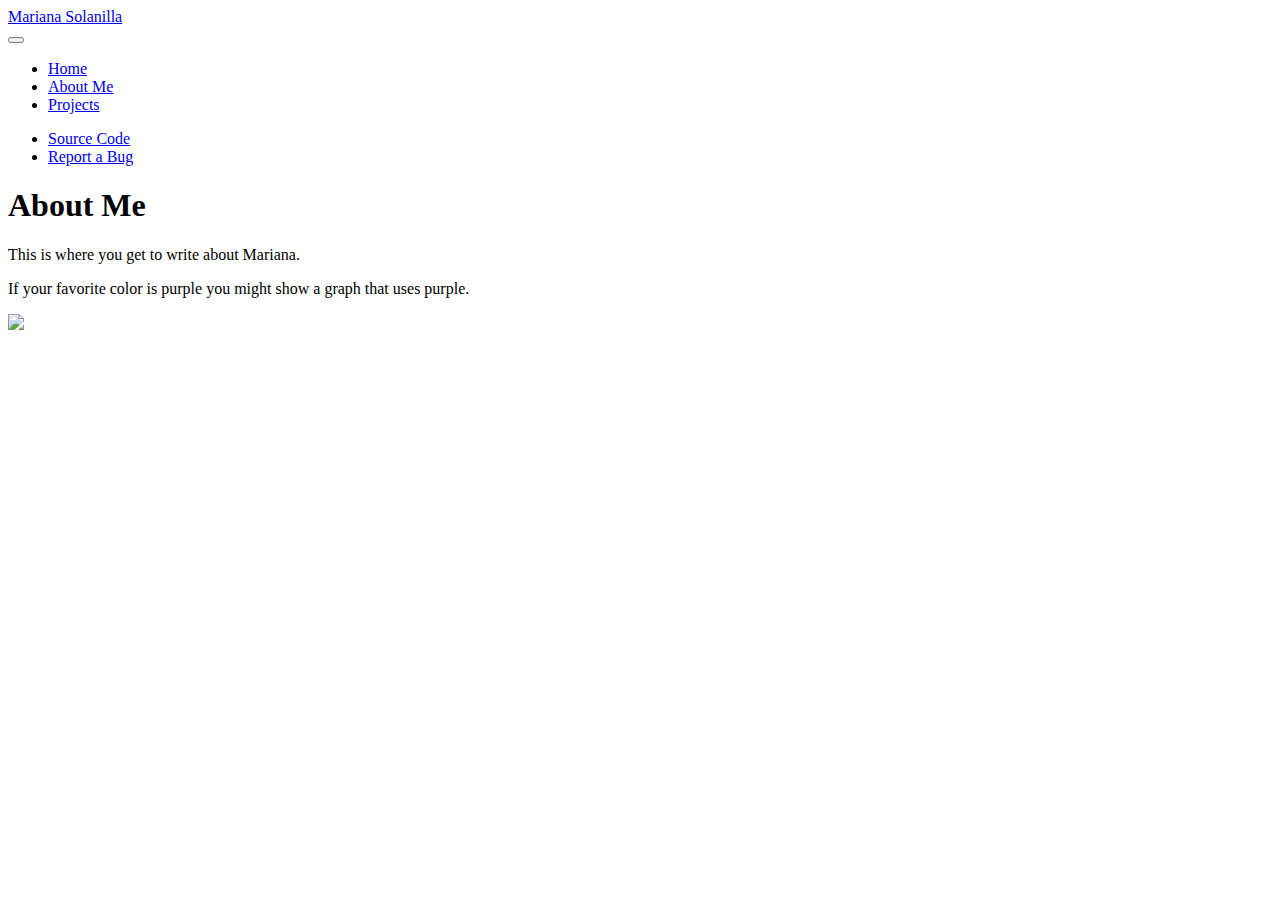
==== docs/about.html @ 45314c41 "dr. a" ====
<!DOCTYPE html>
<html xmlns="http://www.w3.org/1999/xhtml" lang="en" xml:lang="en"><head>

<meta charset="utf-8">
<meta name="generator" content="quarto-1.3.433">

<meta name="viewport" content="width=device-width, initial-scale=1.0, user-scalable=yes">


<title>Mariana Solanilla - About Me</title>
<style>
code{white-space: pre-wrap;}
span.smallcaps{font-variant: small-caps;}
div.columns{display: flex; gap: min(4vw, 1.5em);}
div.column{flex: auto; overflow-x: auto;}
div.hanging-indent{margin-left: 1.5em; text-indent: -1.5em;}
ul.task-list{list-style: none;}
ul.task-list li input[type="checkbox"] {
  width: 0.8em;
  margin: 0 0.8em 0.2em -1em; /* quarto-specific, see https://github.com/quarto-dev/quarto-cli/issues/4556 */ 
  vertical-align: middle;
}
</style>


<script src="site_libs/quarto-nav/quarto-nav.js"></script>
<script src="site_libs/quarto-nav/headroom.min.js"></script>
<script src="site_libs/clipboard/clipboard.min.js"></script>
<script src="site_libs/quarto-search/autocomplete.umd.js"></script>
<script src="site_libs/quarto-search/fuse.min.js"></script>
<script src="site_libs/quarto-search/quarto-search.js"></script>
<meta name="quarto:offset" content="./">
<script src="site_libs/quarto-html/quarto.js"></script>
<script src="site_libs/quarto-html/popper.min.js"></script>
<script src="site_libs/quarto-html/tippy.umd.min.js"></script>
<script src="site_libs/quarto-html/anchor.min.js"></script>
<link href="site_libs/quarto-html/tippy.css" rel="stylesheet">
<link href="site_libs/quarto-html/quarto-syntax-highlighting.css" rel="stylesheet" id="quarto-text-highlighting-styles">
<script src="site_libs/bootstrap/bootstrap.min.js"></script>
<link href="site_libs/bootstrap/bootstrap-icons.css" rel="stylesheet">
<link href="site_libs/bootstrap/bootstrap.min.css" rel="stylesheet" id="quarto-bootstrap" data-mode="light">
<script id="quarto-search-options" type="application/json">{
  "location": "navbar",
  "copy-button": false,
  "collapse-after": 3,
  "panel-placement": "end",
  "type": "overlay",
  "limit": 20,
  "language": {
    "search-no-results-text": "No results",
    "search-matching-documents-text": "matching documents",
    "search-copy-link-title": "Copy link to search",
    "search-hide-matches-text": "Hide additional matches",
    "search-more-match-text": "more match in this document",
    "search-more-matches-text": "more matches in this document",
    "search-clear-button-title": "Clear",
    "search-detached-cancel-button-title": "Cancel",
    "search-submit-button-title": "Submit",
    "search-label": "Search"
  }
}</script>


<link rel="stylesheet" href="styles.css">
</head>

<body class="nav-fixed">

<div id="quarto-search-results"></div>
  <header id="quarto-header" class="headroom fixed-top">
    <nav class="navbar navbar-expand-lg navbar-dark ">
      <div class="navbar-container container-fluid">
      <div class="navbar-brand-container">
    <a class="navbar-brand" href="./index.html">
    <span class="navbar-title">Mariana Solanilla</span>
    </a>
  </div>
            <div id="quarto-search" class="" title="Search"></div>
          <button class="navbar-toggler" type="button" data-bs-toggle="collapse" data-bs-target="#navbarCollapse" aria-controls="navbarCollapse" aria-expanded="false" aria-label="Toggle navigation" onclick="if (window.quartoToggleHeadroom) { window.quartoToggleHeadroom(); }">
  <span class="navbar-toggler-icon"></span>
</button>
          <div class="collapse navbar-collapse" id="navbarCollapse">
            <ul class="navbar-nav navbar-nav-scroll me-auto">
  <li class="nav-item">
    <a class="nav-link" href="./index.html" rel="" target="">
 <span class="menu-text">Home</span></a>
  </li>  
  <li class="nav-item">
    <a class="nav-link active" href="./about.html" rel="" target="" aria-current="page">
 <span class="menu-text">About Me</span></a>
  </li>  
  <li class="nav-item">
    <a class="nav-link" href="./project.html" rel="" target="">
 <span class="menu-text">Projects</span></a>
  </li>  
</ul>
            <div class="quarto-navbar-tools ms-auto tools-wide">
    <a href="https://www.mountainproject.com/area/112001458/the-dump" rel="" title="" class="quarto-navigation-tool px-1" aria-label=""><i class="bi bi-trash"></i></a>
    <a href="https://x.com" rel="" title="" class="quarto-navigation-tool px-1" aria-label=""><i class="bi bi-twitter"></i></a>
    <a href="https://www.linkedin.com/" rel="" title="" class="quarto-navigation-tool px-1" aria-label=""><i class="bi bi-linkedin"></i></a>
    <div class="dropdown">
      <a href="" title="" id="quarto-navigation-tool-dropdown-0" class="quarto-navigation-tool dropdown-toggle px-1" data-bs-toggle="dropdown" aria-expanded="false" aria-label=""><i class="bi bi-github"></i></a>
      <ul class="dropdown-menu dropdown-menu-end" aria-labelledby="quarto-navigation-tool-dropdown-0">
          <li>
            <a class="dropdown-item quarto-navbar-tools ms-auto-item" href="https://github.com">
            Source Code
            </a>
          </li>
          <li>
            <a class="dropdown-item quarto-navbar-tools ms-auto-item" href="https://github.com">
            Report a Bug
            </a>
          </li>
      </ul>
    </div>
</div>
          </div> <!-- /navcollapse -->
      </div> <!-- /container-fluid -->
    </nav>
</header>
<!-- content -->
<div id="quarto-content" class="quarto-container page-columns page-rows-contents page-layout-article page-navbar">
<!-- sidebar -->
<!-- margin-sidebar -->
    <div id="quarto-margin-sidebar" class="sidebar margin-sidebar">
        
    </div>
<!-- main -->
<main class="content" id="quarto-document-content">

<header id="title-block-header" class="quarto-title-block default">
<div class="quarto-title">
<h1 class="title">About Me</h1>
</div>



<div class="quarto-title-meta">

    
  
    
  </div>
  

</header>

<p>This is where you get to write about Mariana.</p>
<p>If your favorite color is purple you might show a graph that uses purple.</p>
<div class="cell">
<div class="cell-output-display">
<p><img src="about_files/figure-html/unnamed-chunk-1-1.png" class="img-fluid" width="672"></p>
</div>
</div>



</main> <!-- /main -->
<script id="quarto-html-after-body" type="application/javascript">
window.document.addEventListener("DOMContentLoaded", function (event) {
  const toggleBodyColorMode = (bsSheetEl) => {
    const mode = bsSheetEl.getAttribute("data-mode");
    const bodyEl = window.document.querySelector("body");
    if (mode === "dark") {
      bodyEl.classList.add("quarto-dark");
      bodyEl.classList.remove("quarto-light");
    } else {
      bodyEl.classList.add("quarto-light");
      bodyEl.classList.remove("quarto-dark");
    }
  }
  const toggleBodyColorPrimary = () => {
    const bsSheetEl = window.document.querySelector("link#quarto-bootstrap");
    if (bsSheetEl) {
      toggleBodyColorMode(bsSheetEl);
    }
  }
  toggleBodyColorPrimary();  
  const icon = "";
  const anchorJS = new window.AnchorJS();
  anchorJS.options = {
    placement: 'right',
    icon: icon
  };
  anchorJS.add('.anchored');
  const isCodeAnnotation = (el) => {
    for (const clz of el.classList) {
      if (clz.startsWith('code-annotation-')) {                     
        return true;
      }
    }
    return false;
  }
  const clipboard = new window.ClipboardJS('.code-copy-button', {
    text: function(trigger) {
      const codeEl = trigger.previousElementSibling.cloneNode(true);
      for (const childEl of codeEl.children) {
        if (isCodeAnnotation(childEl)) {
          childEl.remove();
        }
      }
      return codeEl.innerText;
    }
  });
  clipboard.on('success', function(e) {
    // button target
    const button = e.trigger;
    // don't keep focus
    button.blur();
    // flash "checked"
    button.classList.add('code-copy-button-checked');
    var currentTitle = button.getAttribute("title");
    button.setAttribute("title", "Copied!");
    let tooltip;
    if (window.bootstrap) {
      button.setAttribute("data-bs-toggle", "tooltip");
      button.setAttribute("data-bs-placement", "left");
      button.setAttribute("data-bs-title", "Copied!");
      tooltip = new bootstrap.Tooltip(button, 
        { trigger: "manual", 
          customClass: "code-copy-button-tooltip",
          offset: [0, -8]});
      tooltip.show();    
    }
    setTimeout(function() {
      if (tooltip) {
        tooltip.hide();
        button.removeAttribute("data-bs-title");
        button.removeAttribute("data-bs-toggle");
        button.removeAttribute("data-bs-placement");
      }
      button.setAttribute("title", currentTitle);
      button.classList.remove('code-copy-button-checked');
    }, 1000);
    // clear code selection
    e.clearSelection();
  });
  function tippyHover(el, contentFn) {
    const config = {
      allowHTML: true,
      content: contentFn,
      maxWidth: 500,
      delay: 100,
      arrow: false,
      appendTo: function(el) {
          return el.parentElement;
      },
      interactive: true,
      interactiveBorder: 10,
      theme: 'quarto',
      placement: 'bottom-start'
    };
    window.tippy(el, config); 
  }
  const noterefs = window.document.querySelectorAll('a[role="doc-noteref"]');
  for (var i=0; i<noterefs.length; i++) {
    const ref = noterefs[i];
    tippyHover(ref, function() {
      // use id or data attribute instead here
      let href = ref.getAttribute('data-footnote-href') || ref.getAttribute('href');
      try { href = new URL(href).hash; } catch {}
      const id = href.replace(/^#\/?/, "");
      const note = window.document.getElementById(id);
      return note.innerHTML;
    });
  }
      let selectedAnnoteEl;
      const selectorForAnnotation = ( cell, annotation) => {
        let cellAttr = 'data-code-cell="' + cell + '"';
        let lineAttr = 'data-code-annotation="' +  annotation + '"';
        const selector = 'span[' + cellAttr + '][' + lineAttr + ']';
        return selector;
      }
      const selectCodeLines = (annoteEl) => {
        const doc = window.document;
        const targetCell = annoteEl.getAttribute("data-target-cell");
        const targetAnnotation = annoteEl.getAttribute("data-target-annotation");
        const annoteSpan = window.document.querySelector(selectorForAnnotation(targetCell, targetAnnotation));
        const lines = annoteSpan.getAttribute("data-code-lines").split(",");
        const lineIds = lines.map((line) => {
          return targetCell + "-" + line;
        })
        let top = null;
        let height = null;
        let parent = null;
        if (lineIds.length > 0) {
            //compute the position of the single el (top and bottom and make a div)
            const el = window.document.getElementById(lineIds[0]);
            top = el.offsetTop;
            height = el.offsetHeight;
            parent = el.parentElement.parentElement;
          if (lineIds.length > 1) {
            const lastEl = window.document.getElementById(lineIds[lineIds.length - 1]);
            const bottom = lastEl.offsetTop + lastEl.offsetHeight;
            height = bottom - top;
          }
          if (top !== null && height !== null && parent !== null) {
            // cook up a div (if necessary) and position it 
            let div = window.document.getElementById("code-annotation-line-highlight");
            if (div === null) {
              div = window.document.createElement("div");
              div.setAttribute("id", "code-annotation-line-highlight");
              div.style.position = 'absolute';
              parent.appendChild(div);
            }
            div.style.top = top - 2 + "px";
            div.style.height = height + 4 + "px";
            let gutterDiv = window.document.getElementById("code-annotation-line-highlight-gutter");
            if (gutterDiv === null) {
              gutterDiv = window.document.createElement("div");
              gutterDiv.setAttribute("id", "code-annotation-line-highlight-gutter");
              gutterDiv.style.position = 'absolute';
              const codeCell = window.document.getElementById(targetCell);
              const gutter = codeCell.querySelector('.code-annotation-gutter');
              gutter.appendChild(gutterDiv);
            }
            gutterDiv.style.top = top - 2 + "px";
            gutterDiv.style.height = height + 4 + "px";
          }
          selectedAnnoteEl = annoteEl;
        }
      };
      const unselectCodeLines = () => {
        const elementsIds = ["code-annotation-line-highlight", "code-annotation-line-highlight-gutter"];
        elementsIds.forEach((elId) => {
          const div = window.document.getElementById(elId);
          if (div) {
            div.remove();
          }
        });
        selectedAnnoteEl = undefined;
      };
      // Attach click handler to the DT
      const annoteDls = window.document.querySelectorAll('dt[data-target-cell]');
      for (const annoteDlNode of annoteDls) {
        annoteDlNode.addEventListener('click', (event) => {
          const clickedEl = event.target;
          if (clickedEl !== selectedAnnoteEl) {
            unselectCodeLines();
            const activeEl = window.document.querySelector('dt[data-target-cell].code-annotation-active');
            if (activeEl) {
              activeEl.classList.remove('code-annotation-active');
            }
            selectCodeLines(clickedEl);
            clickedEl.classList.add('code-annotation-active');
          } else {
            // Unselect the line
            unselectCodeLines();
            clickedEl.classList.remove('code-annotation-active');
          }
        });
      }
  const findCites = (el) => {
    const parentEl = el.parentElement;
    if (parentEl) {
      const cites = parentEl.dataset.cites;
      if (cites) {
        return {
          el,
          cites: cites.split(' ')
        };
      } else {
        return findCites(el.parentElement)
      }
    } else {
      return undefined;
    }
  };
  var bibliorefs = window.document.querySelectorAll('a[role="doc-biblioref"]');
  for (var i=0; i<bibliorefs.length; i++) {
    const ref = bibliorefs[i];
    const citeInfo = findCites(ref);
    if (citeInfo) {
      tippyHover(citeInfo.el, function() {
        var popup = window.document.createElement('div');
        citeInfo.cites.forEach(function(cite) {
          var citeDiv = window.document.createElement('div');
          citeDiv.classList.add('hanging-indent');
          citeDiv.classList.add('csl-entry');
          var biblioDiv = window.document.getElementById('ref-' + cite);
          if (biblioDiv) {
            citeDiv.innerHTML = biblioDiv.innerHTML;
          }
          popup.appendChild(citeDiv);
        });
        return popup.innerHTML;
      });
    }
  }
});
</script>
</div> <!-- /content -->



</body></html>
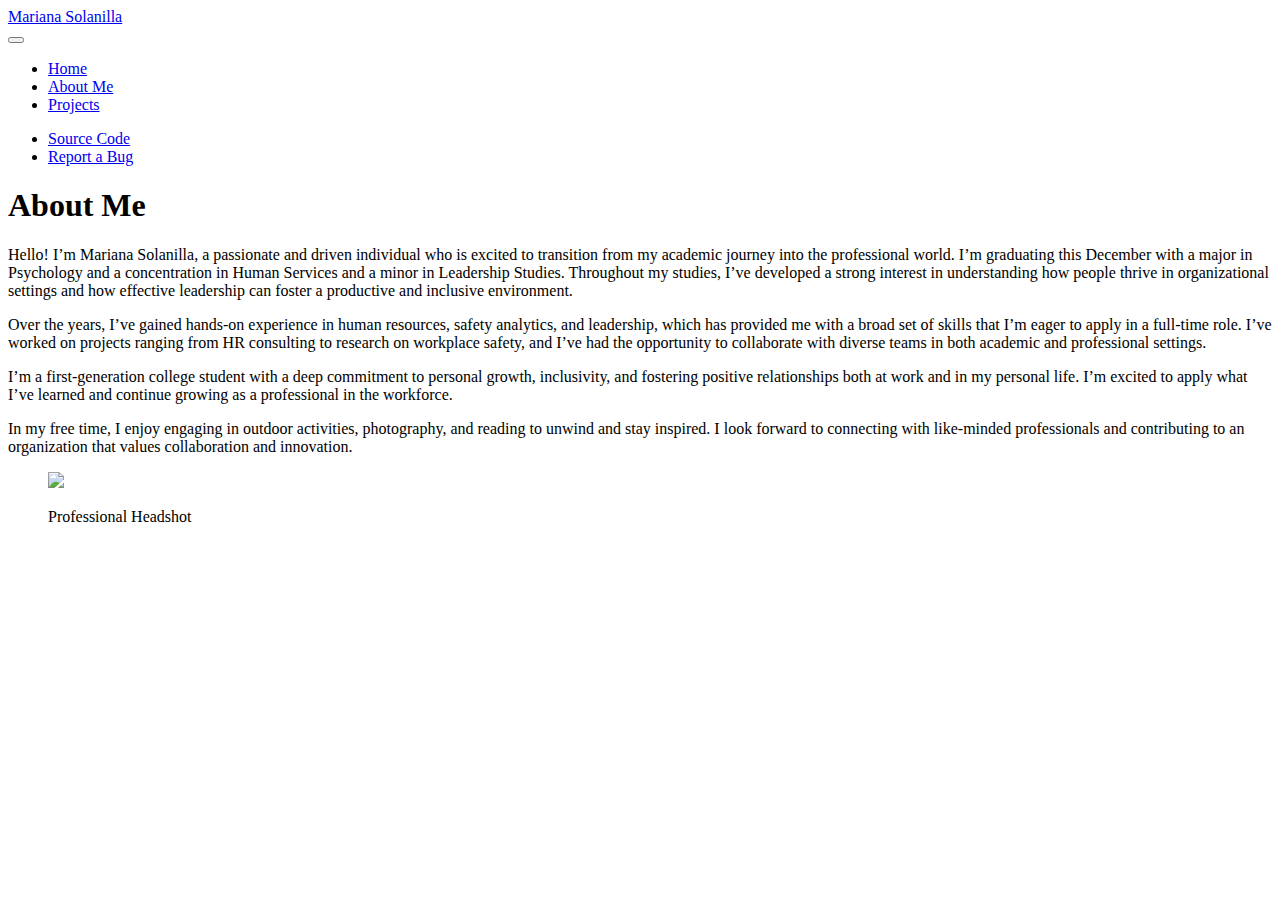
==== commit 7345ab7a: "tw" ====
--- a/docs/about.html
+++ b/docs/about.html
@@ -145,12 +145,15 @@
 
 </header>
 
-<p>This is where you get to write about Mariana.</p>
-<p>If your favorite color is purple you might show a graph that uses purple.</p>
-<div class="cell">
-<div class="cell-output-display">
-<p><img src="about_files/figure-html/unnamed-chunk-1-1.png" class="img-fluid" width="672"></p>
-</div>
+<p>Hello! I’m Mariana Solanilla, a passionate and driven individual who is excited to transition from my academic journey into the professional world. I’m graduating this December with a major in Psychology and a concentration in Human Services and a minor in Leadership Studies. Throughout my studies, I’ve developed a strong interest in understanding how people thrive in organizational settings and how effective leadership can foster a productive and inclusive environment.</p>
+<p>Over the years, I’ve gained hands-on experience in human resources, safety analytics, and leadership, which has provided me with a broad set of skills that I’m eager to apply in a full-time role. I’ve worked on projects ranging from HR consulting to research on workplace safety, and I’ve had the opportunity to collaborate with diverse teams in both academic and professional settings.</p>
+<p>I’m a first-generation college student with a deep commitment to personal growth, inclusivity, and fostering positive relationships both at work and in my personal life. I’m excited to apply what I’ve learned and continue growing as a professional in the workforce.</p>
+<p>In my free time, I enjoy engaging in outdoor activities, photography, and reading to unwind and stay inspired. I look forward to connecting with like-minded professionals and contributing to an organization that values collaboration and innovation.</p>
+<div class="quarto-figure quarto-figure-center">
+<figure class="figure">
+<p><img src="https://mathr.appstate.edu/s/11398e7971f15d9a360eb/files/git_repos/solanillam/231005_SDC_MarianaSolanilla_9164.jpg" class="img-fluid figure-img"></p>
+<figcaption class="figure-caption">Professional Headshot</figcaption>
+</figure>
 </div>
 
 
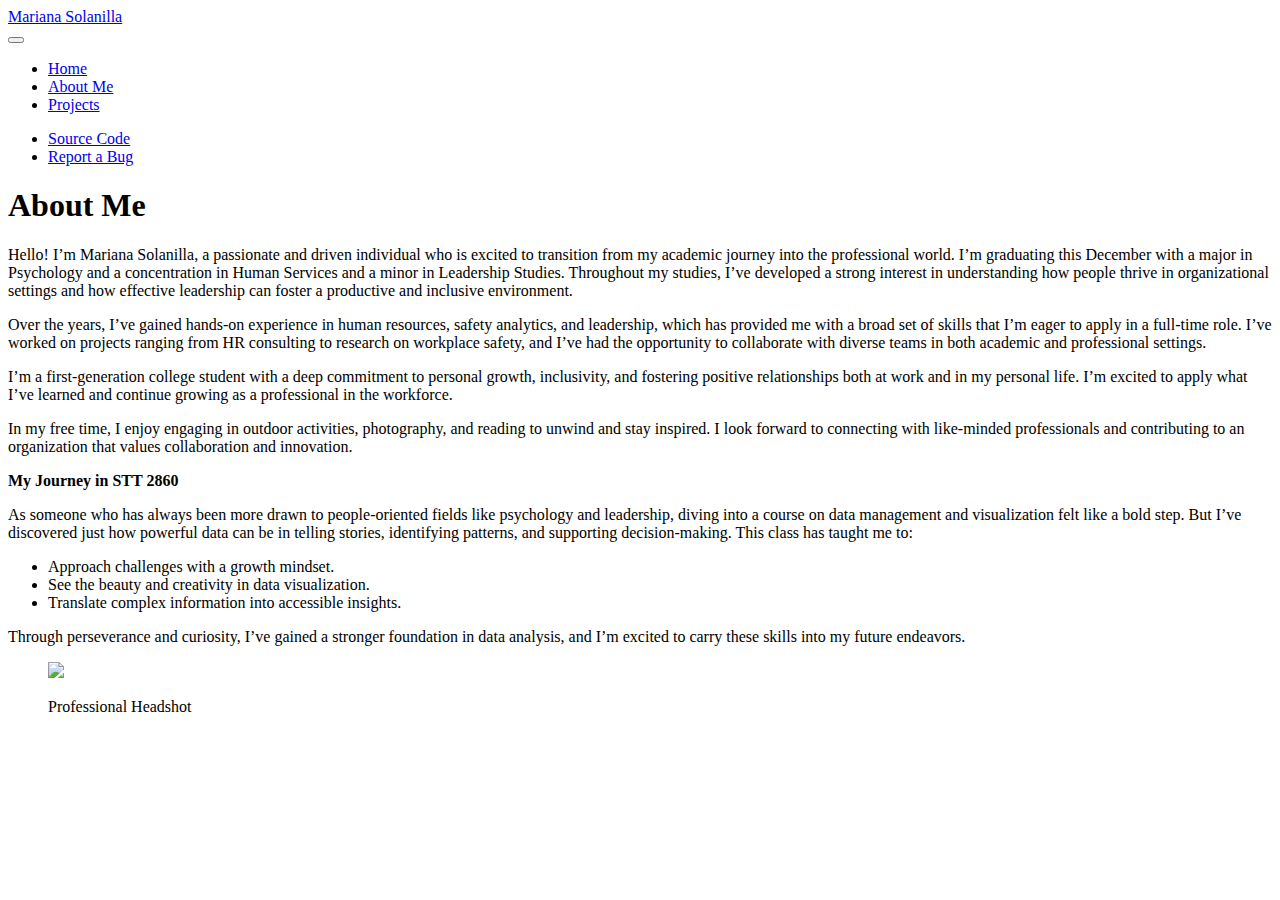
==== commit 72f30a2e: "tw" ====
--- a/docs/about.html
+++ b/docs/about.html
@@ -149,6 +149,14 @@
 <p>Over the years, I’ve gained hands-on experience in human resources, safety analytics, and leadership, which has provided me with a broad set of skills that I’m eager to apply in a full-time role. I’ve worked on projects ranging from HR consulting to research on workplace safety, and I’ve had the opportunity to collaborate with diverse teams in both academic and professional settings.</p>
 <p>I’m a first-generation college student with a deep commitment to personal growth, inclusivity, and fostering positive relationships both at work and in my personal life. I’m excited to apply what I’ve learned and continue growing as a professional in the workforce.</p>
 <p>In my free time, I enjoy engaging in outdoor activities, photography, and reading to unwind and stay inspired. I look forward to connecting with like-minded professionals and contributing to an organization that values collaboration and innovation.</p>
+<p><strong>My Journey in STT 2860</strong></p>
+<p>As someone who has always been more drawn to people-oriented fields like psychology and leadership, diving into a course on data management and visualization felt like a bold step. But I’ve discovered just how powerful data can be in telling stories, identifying patterns, and supporting decision-making. This class has taught me to:</p>
+<ul>
+<li>Approach challenges with a growth mindset.</li>
+<li>See the beauty and creativity in data visualization.</li>
+<li>Translate complex information into accessible insights.</li>
+</ul>
+<p>Through perseverance and curiosity, I’ve gained a stronger foundation in data analysis, and I’m excited to carry these skills into my future endeavors.</p>
 <div class="quarto-figure quarto-figure-center">
 <figure class="figure">
 <p><img src="https://mathr.appstate.edu/s/11398e7971f15d9a360eb/files/git_repos/solanillam/231005_SDC_MarianaSolanilla_9164.jpg" class="img-fluid figure-img"></p>
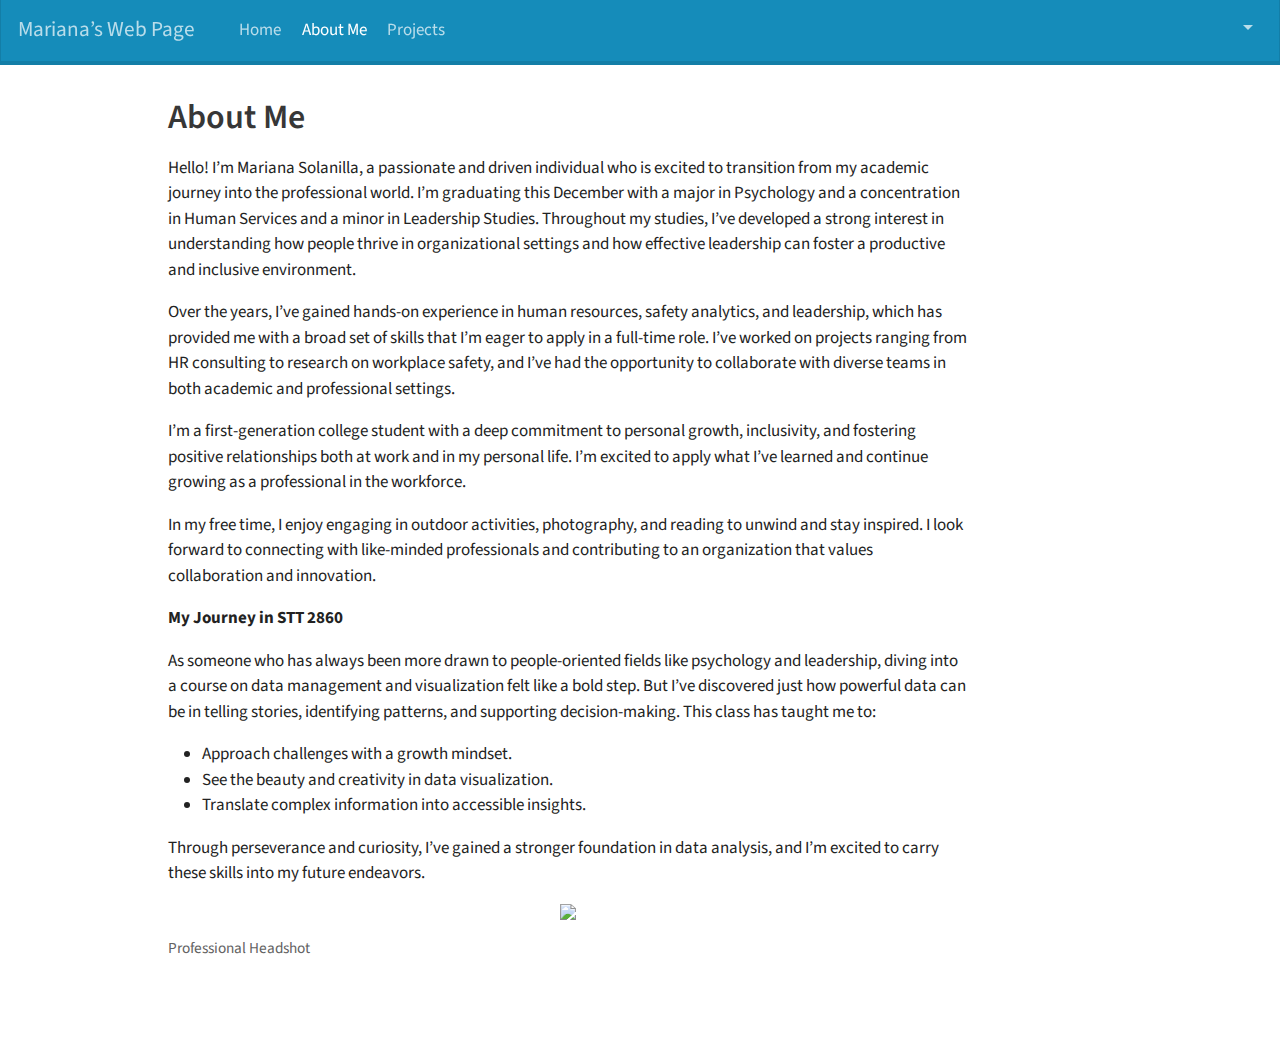
==== commit 07d4f3a9: "tw" ====
--- a/docs/about.html
+++ b/docs/about.html
@@ -7,7 +7,7 @@
 <meta name="viewport" content="width=device-width, initial-scale=1.0, user-scalable=yes">
 
 
-<title>Mariana Solanilla - About Me</title>
+<title>Mariana’s Web Page - About Me</title>
 <style>
 code{white-space: pre-wrap;}
 span.smallcaps{font-variant: small-caps;}
@@ -72,7 +72,7 @@
       <div class="navbar-container container-fluid">
       <div class="navbar-brand-container">
     <a class="navbar-brand" href="./index.html">
-    <span class="navbar-title">Mariana Solanilla</span>
+    <span class="navbar-title">Mariana’s Web Page</span>
     </a>
   </div>
             <div id="quarto-search" class="" title="Search"></div>
@@ -97,17 +97,17 @@
             <div class="quarto-navbar-tools ms-auto tools-wide">
     <a href="https://www.mountainproject.com/area/112001458/the-dump" rel="" title="" class="quarto-navigation-tool px-1" aria-label=""><i class="bi bi-trash"></i></a>
     <a href="https://x.com" rel="" title="" class="quarto-navigation-tool px-1" aria-label=""><i class="bi bi-twitter"></i></a>
-    <a href="https://www.linkedin.com/" rel="" title="" class="quarto-navigation-tool px-1" aria-label=""><i class="bi bi-linkedin"></i></a>
+    <a href="https://www.linkedin.com/in/mariana-solanilla-116bba1ab/" rel="" title="" class="quarto-navigation-tool px-1" aria-label=""><i class="bi bi-linkedin"></i></a>
     <div class="dropdown">
       <a href="" title="" id="quarto-navigation-tool-dropdown-0" class="quarto-navigation-tool dropdown-toggle px-1" data-bs-toggle="dropdown" aria-expanded="false" aria-label=""><i class="bi bi-github"></i></a>
       <ul class="dropdown-menu dropdown-menu-end" aria-labelledby="quarto-navigation-tool-dropdown-0">
           <li>
-            <a class="dropdown-item quarto-navbar-tools ms-auto-item" href="https://github.com">
+            <a class="dropdown-item quarto-navbar-tools ms-auto-item" href="https://github.com/solanillam/solanillam">
             Source Code
             </a>
           </li>
           <li>
-            <a class="dropdown-item quarto-navbar-tools ms-auto-item" href="https://github.com">
+            <a class="dropdown-item quarto-navbar-tools ms-auto-item" href="https://support.github.com/">
             Report a Bug
             </a>
           </li>
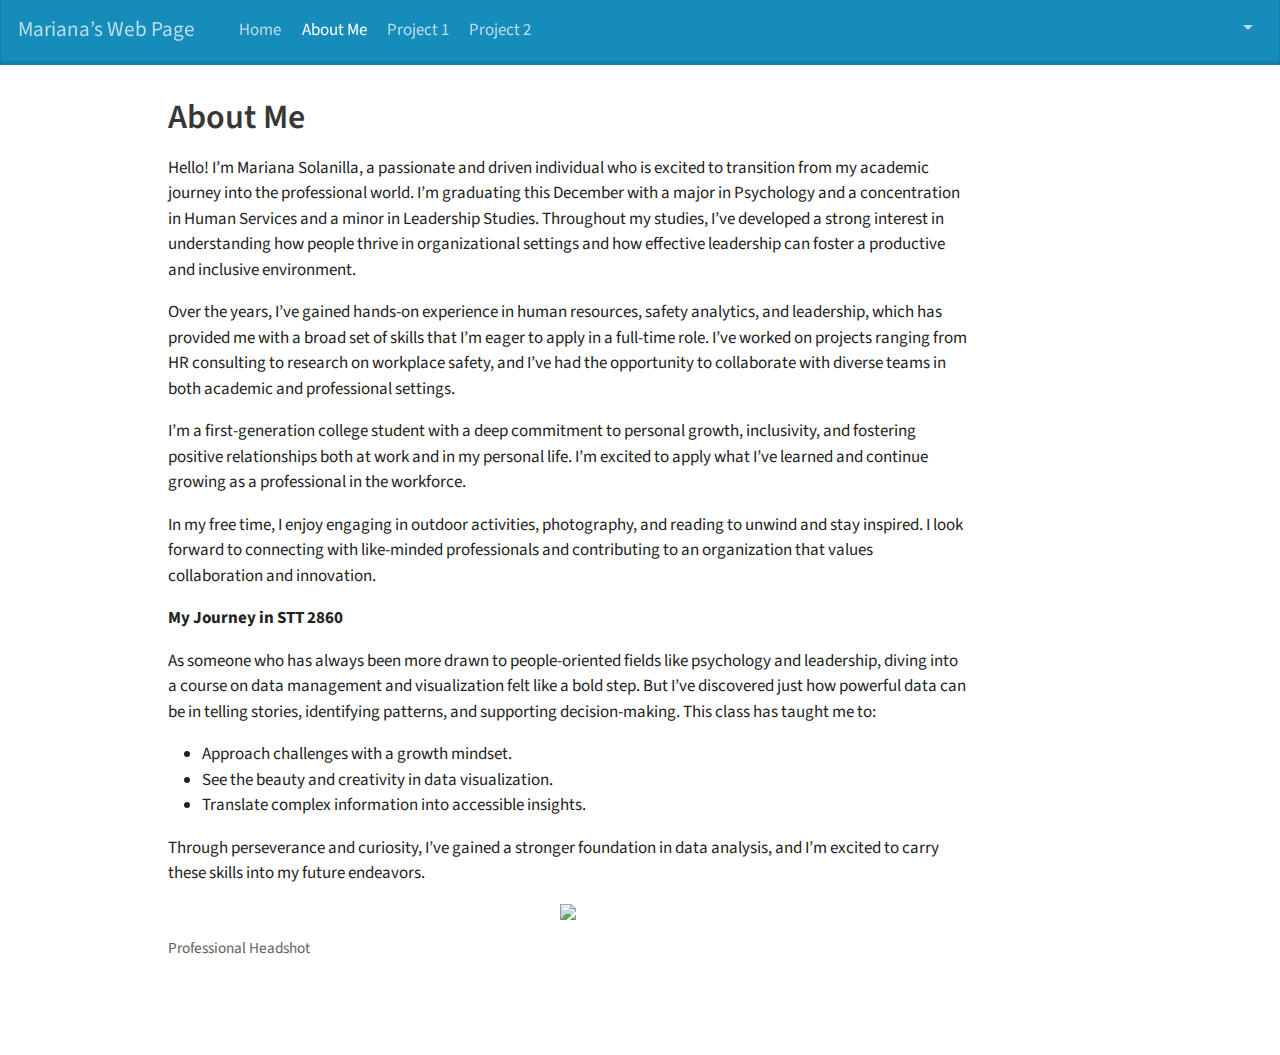
==== commit 8e187cd1: "tw" ====
--- a/docs/about.html
+++ b/docs/about.html
@@ -91,7 +91,11 @@
   </li>  
   <li class="nav-item">
     <a class="nav-link" href="./project.html" rel="" target="">
- <span class="menu-text">Projects</span></a>
+ <span class="menu-text">Project 1</span></a>
+  </li>  
+  <li class="nav-item">
+    <a class="nav-link" href="./Final.qmd" rel="" target="">
+ <span class="menu-text">Project 2</span></a>
   </li>  
 </ul>
             <div class="quarto-navbar-tools ms-auto tools-wide">
